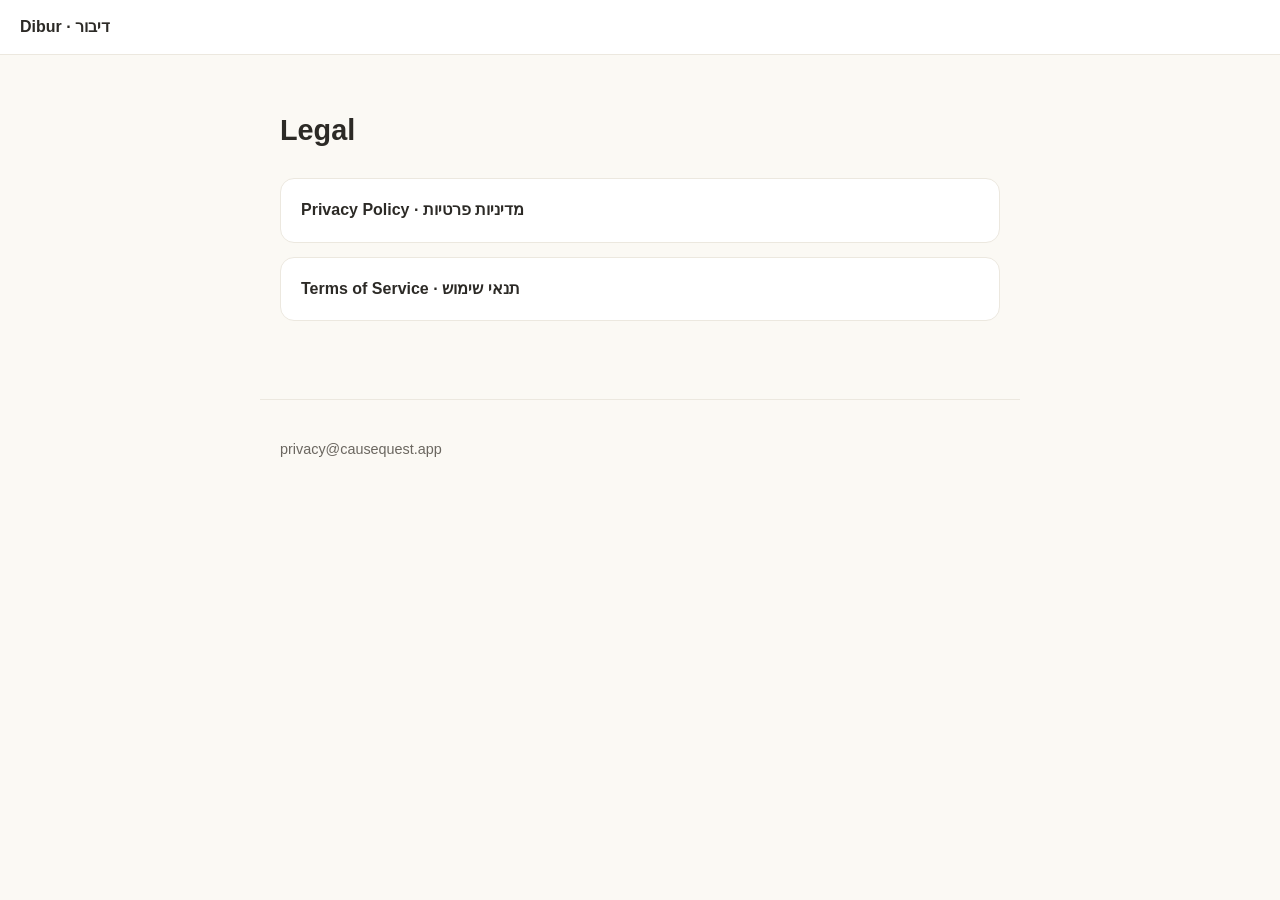
==== index.html @ efb71269 "Static legal pages (privacy + terms) for App Store submission Generated from the app's legalContent." ====
<!doctype html>
<html lang="he">
<head>
  <meta charset="utf-8" />
  <meta name="viewport" content="width=device-width, initial-scale=1" />
  <title>Dibur · דיבור — Legal</title>
  <link rel="stylesheet" href="styles.css" />
</head>
<body>
  <header class="bar"><span class="brand">Dibur · דיבור</span></header>
  <main class="index">
    <h1>Legal</h1>
    <ul class="links">
      <li><a href="privacy.html">Privacy Policy · מדיניות פרטיות</a></li>
      <li><a href="terms.html">Terms of Service · תנאי שימוש</a></li>
    </ul>
  </main>
  <footer><p>privacy@causequest.app</p></footer>
</body>
</html>
---- styles.css ----
:root {
  --bg: #fbf9f4;
  --card: #ffffff;
  --ink: #2c2a26;
  --muted: #6b6760;
  --accent: #4a6cf7;
  --line: #ece8df;
  --radius: 14px;
}
* { box-sizing: border-box; }
html, body { margin: 0; }
body {
  background: var(--bg);
  color: var(--ink);
  font-family: -apple-system, BlinkMacSystemFont, "Segoe UI", Roboto, "Helvetica Neue", Arial, "Noto Sans Hebrew", sans-serif;
  line-height: 1.65;
  -webkit-font-smoothing: antialiased;
}
.bar {
  display: flex;
  align-items: center;
  justify-content: space-between;
  gap: 12px;
  padding: 14px 20px;
  background: var(--card);
  border-bottom: 1px solid var(--line);
  position: sticky;
  top: 0;
  z-index: 10;
}
.brand { font-weight: 700; color: var(--ink); text-decoration: none; }
.controls { display: flex; align-items: center; gap: 14px; }
.navlink { color: var(--accent); text-decoration: none; font-weight: 600; font-size: 0.95rem; }
.navlink:hover { text-decoration: underline; }
.toggle {
  border: 1px solid var(--line);
  background: var(--bg);
  color: var(--ink);
  border-radius: 999px;
  padding: 6px 14px;
  font: inherit;
  font-size: 0.9rem;
  cursor: pointer;
}
.toggle:hover { border-color: var(--accent); color: var(--accent); }
main {
  max-width: 760px;
  margin: 0 auto;
  padding: 32px 20px 64px;
}
.doc h1 { font-size: 1.9rem; margin: 0 0 4px; }
.updated { color: var(--muted); font-size: 0.9rem; margin: 0 0 20px; }
.intro { font-size: 1.05rem; }
section { margin-top: 28px; }
section h2 { font-size: 1.25rem; margin: 0 0 8px; }
section p { margin: 0 0 10px; }
.doc[dir="rtl"] { text-align: right; }
.doc[dir="ltr"] { text-align: left; }
.index h1 { font-size: 1.8rem; }
.links { list-style: none; padding: 0; margin: 24px 0 0; }
.links li { margin: 0 0 14px; }
.links a {
  display: block;
  background: var(--card);
  border: 1px solid var(--line);
  border-radius: var(--radius);
  padding: 18px 20px;
  color: var(--ink);
  text-decoration: none;
  font-weight: 600;
}
.links a:hover { border-color: var(--accent); color: var(--accent); }
footer {
  max-width: 760px;
  margin: 0 auto;
  padding: 24px 20px 48px;
  color: var(--muted);
  font-size: 0.9rem;
  border-top: 1px solid var(--line);
}
@media (max-width: 480px) {
  .bar { padding: 12px 14px; }
  main { padding: 24px 16px 48px; }
  .doc h1 { font-size: 1.6rem; }
}
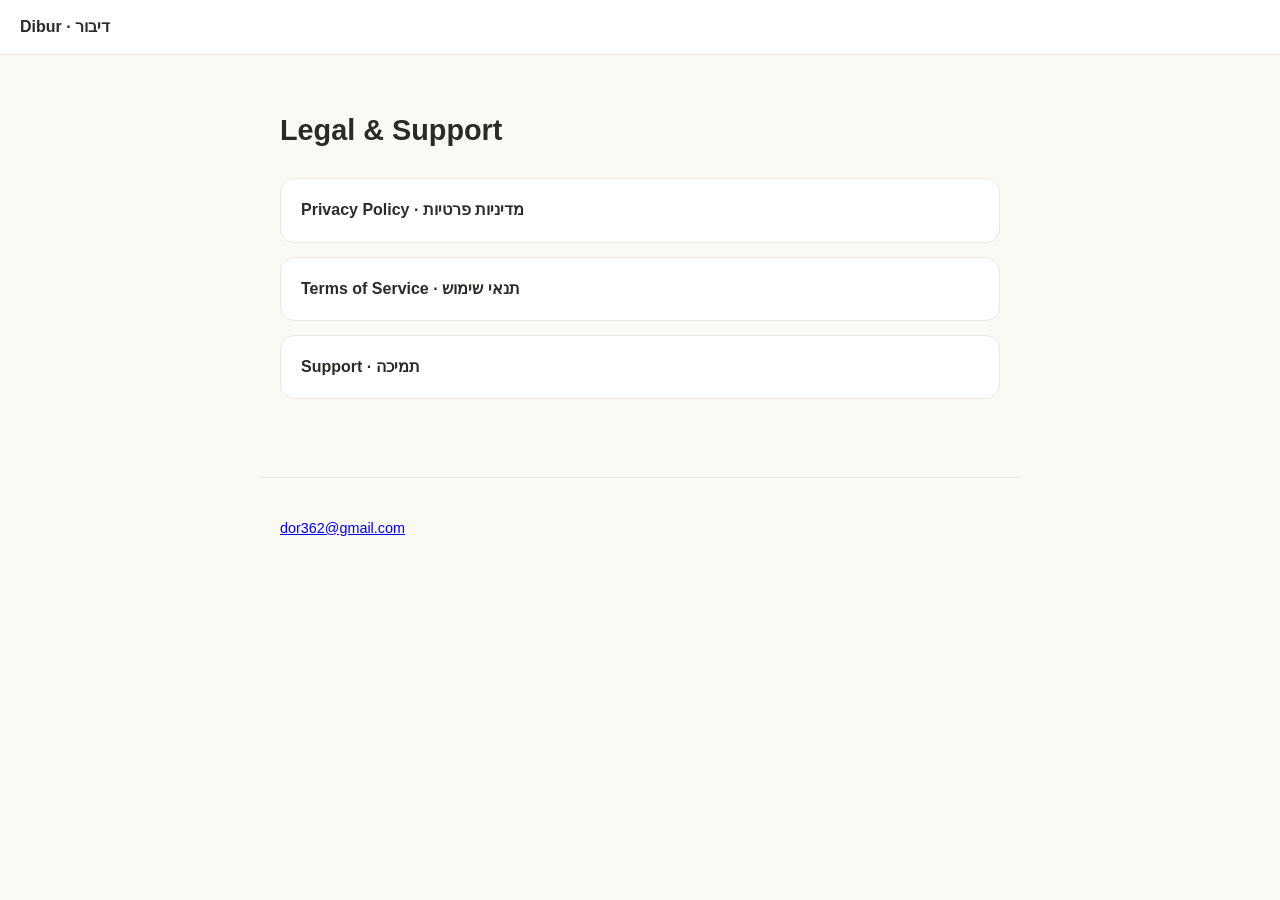
==== commit d19708f0: "Add Support page; set contact email to dor362@gmail.com - New support.html (bilingual FAQ from docs/" ====
--- a/index.html
+++ b/index.html
@@ -3,18 +3,19 @@
 <head>
   <meta charset="utf-8" />
   <meta name="viewport" content="width=device-width, initial-scale=1" />
-  <title>Dibur · דיבור — Legal</title>
+  <title>Dibur · דיבור — Legal &amp; Support</title>
   <link rel="stylesheet" href="styles.css" />
 </head>
 <body>
   <header class="bar"><span class="brand">Dibur · דיבור</span></header>
   <main class="index">
-    <h1>Legal</h1>
+    <h1>Legal &amp; Support</h1>
     <ul class="links">
       <li><a href="privacy.html">Privacy Policy · מדיניות פרטיות</a></li>
       <li><a href="terms.html">Terms of Service · תנאי שימוש</a></li>
+      <li><a href="support.html">Support · תמיכה</a></li>
     </ul>
   </main>
-  <footer><p>privacy@causequest.app</p></footer>
+  <footer><p><a href="mailto:dor362@gmail.com">dor362@gmail.com</a></p></footer>
 </body>
 </html>
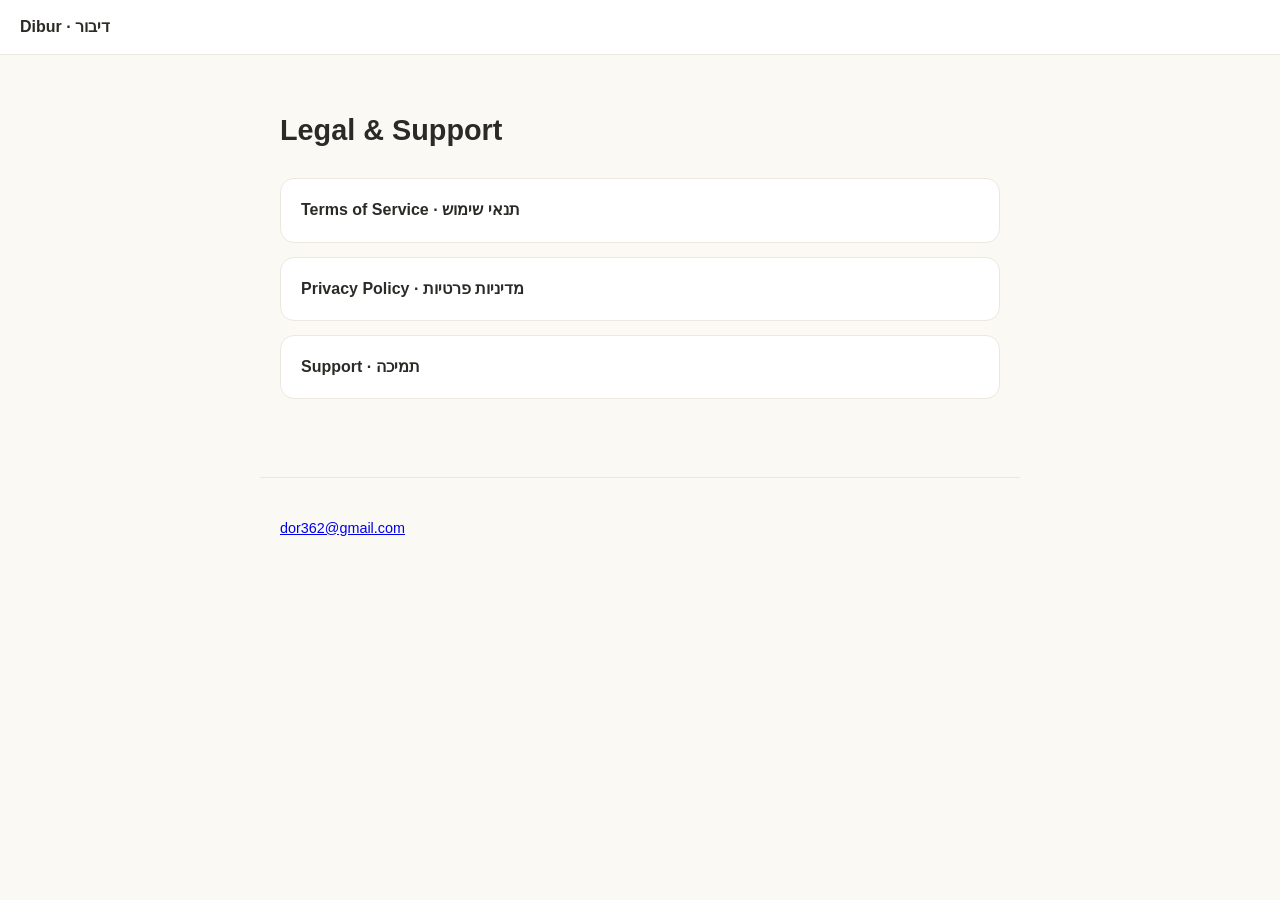
==== commit f9c42ea1: "Revise legal pages: new-game requests, nav, Hebrew default - Add "New-game requests" section (privac" ====
--- a/index.html
+++ b/index.html
@@ -11,8 +11,8 @@
   <main class="index">
     <h1>Legal &amp; Support</h1>
     <ul class="links">
+      <li><a href="terms.html">Terms of Service · תנאי שימוש</a></li>
       <li><a href="privacy.html">Privacy Policy · מדיניות פרטיות</a></li>
-      <li><a href="terms.html">Terms of Service · תנאי שימוש</a></li>
       <li><a href="support.html">Support · תמיכה</a></li>
     </ul>
   </main>
--- a/styles.css
+++ b/styles.css
@@ -32,6 +32,14 @@
 .controls { display: flex; align-items: center; gap: 14px; }
 .navlink { color: var(--accent); text-decoration: none; font-weight: 600; font-size: 0.95rem; }
 .navlink:hover { text-decoration: underline; }
+.navlink.active {
+  color: var(--ink);
+  font-weight: 700;
+  cursor: default;
+  border-bottom: 2px solid var(--accent);
+  padding-bottom: 2px;
+}
+.navlink.active:hover { text-decoration: none; }
 .toggle {
   border: 1px solid var(--line);
   background: var(--bg);
